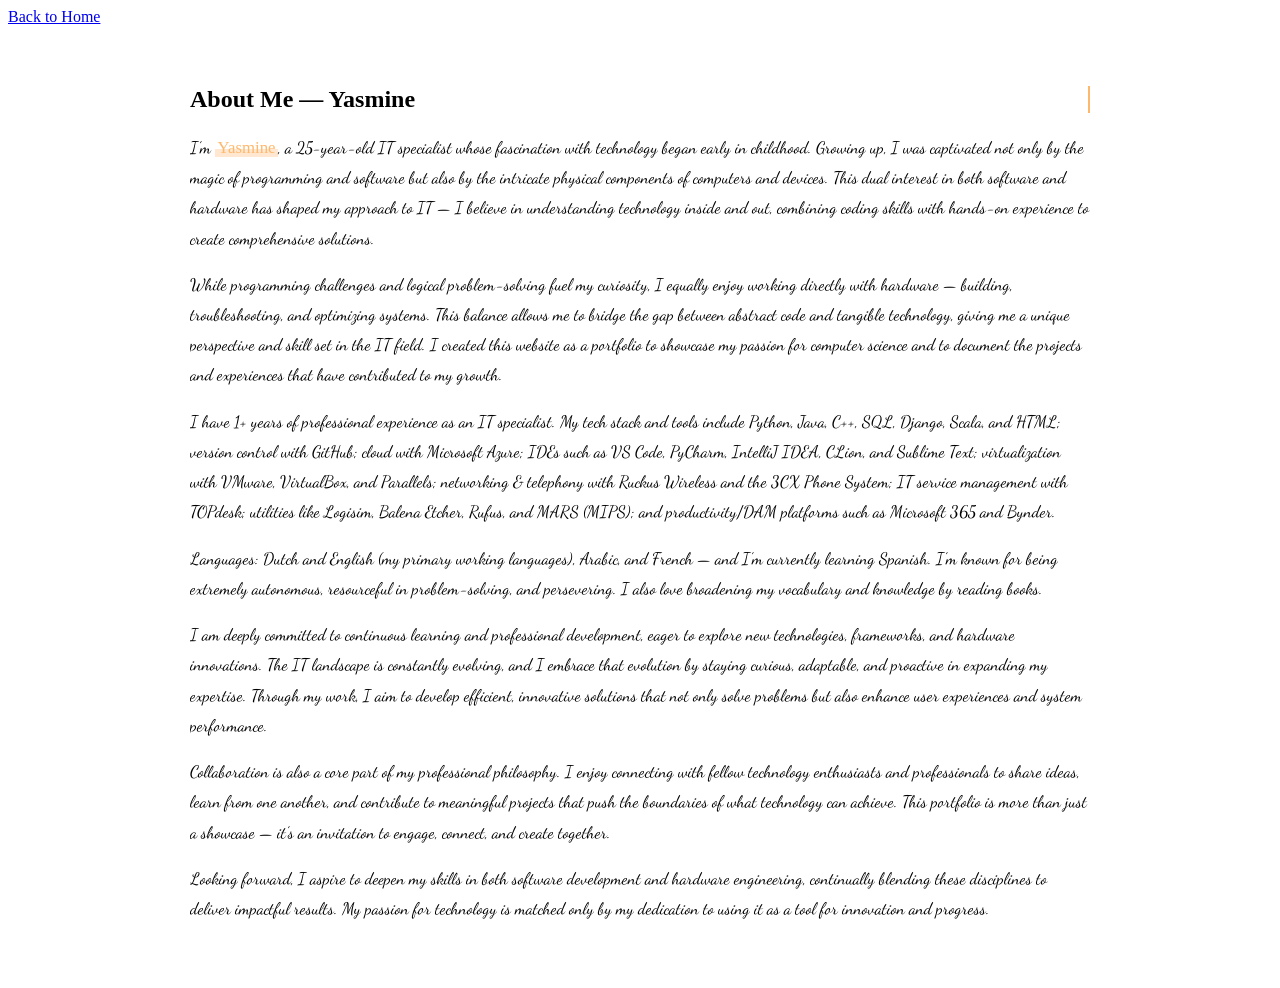
==== about.html @ 825f8945 "Add files via upload" ====
<!DOCTYPE HTML>
<html lang="en">
<head>
  <title>About Me - Yassarchive</title>
  <meta charset="utf-8" />
  <meta name="viewport" content="width=device-width, initial-scale=1" />
  <link rel="stylesheet" href="assets/css/main.css" />

  <!-- Quick enhancement styles (can be moved into main.css) -->
  <style>
    :root{
      --white:#ffffff !important;
      --orange:#ffb86b !important;
      --text:#000000 !important;
    }

    /* Page fade-in */
    body{ opacity:0; transition:opacity .45s ease; background:var(--navy); color:var(--text); }
    body.ready{ opacity:1; }

    /* Back button hover polish */
    #header .button{
      transition: transform .18s ease, box-shadow .18s ease;
      border-color: rgba(255, 255, 255, 0.5);
    }
    #header .button:hover{
      transform: translateY(-2px);
      box-shadow: 0 10px 24px rgba(0,0,0,.25), 0 0 0 1px rgba(255, 255, 255, 0.25) inset;
    }

    /* Section glow accents */
    #about.section-glow{ position:relative; overflow:hidden; }
    #about.section-glow::before,
    #about.section-glow::after{
      content:"";
      position:absolute; border-radius:50%; filter: blur(90px); pointer-events:none;
    }
    #about.section-glow::before{
      width:420px; height:420px; top:-140px; right:-140px;
      background: radial-gradient(circle, rgba(255,122,0,.35), transparent 60%);
    }
    #about.section-glow::after{
      width:360px; height:360px; bottom:-160px; left:-160px;
      background: radial-gradient(circle, rgba(28,42,87,.45), transparent 60%);
    }

    /* Typewriter title */
    h1.type {
      color: var(--text); /* make text white */
      font-family: "Times New Roman", serif;
      font-weight: 700;
      white-space: nowrap; overflow: hidden;
      border-right: 2px solid var(--orange);
    }
    @keyframes caret { 50% { border-color: transparent; } }
    h1.type.caret { animation: caret 1s steps(1) infinite; }

    /* Scroll reveal */
    .reveal { opacity:0; transform: translateY(14px); transition: opacity .6s ease, transform .6s ease; }
    .reveal.in { opacity:1; transform: none; }

    /* Nice readable width + spacing */
    #main{ padding: 2.5rem 1.25rem; }
    #about{ max-width: 900px; margin: 0 auto; }
    #about p{ line-height: 1.8; font-size: 1.05rem; margin: 1rem 0; }

    /* Handwritten highlight option */
    .mark {
      font-family: "Homemade Apple", "Caveat", cursive;
      color: var(--orange);
      background: linear-gradient(transparent 60%, rgba(255,122,0,.18) 60%);
      padding: 0 .15em;
    }

    /* Remove any template background/shape only on the About section */
    #about { background: none !important; }
    #about::before,
    #about::after { content: none !important; }

    /* Remove any template background/shape from the main container on this page */
    #main { background: none !important; }
    #main::before,
    #main::after { content: none !important; }

    /* Respect reduced motion */
    @media (prefers-reduced-motion: reduce){
      body{ transition:none !important; }
      .reveal{ transition:none !important; transform:none !important; opacity:1 !important; }
      h1.type{ border-right: none !important; }
    }
  </style>
</head>
<body>

  <header id="header">
    <div class="inner">
      <a href="index.html" class="button">Back to Home</a>
    </div>
  </header>

  <main id="main">
    <section id="about" class="section-glow">
      <!-- Typewriter title; text typed via JS -->
      <h1 class="type caret" id="typeTarget" aria-label="About Me — Yasmine"></h1>

      <!-- Content -->
      <link href="https://fonts.googleapis.com/css2?family=Dancing+Script&display=swap" rel="stylesheet">
      <style>
  .reveal {
    font-family: 'Dancing Script', cursive;
  }
      </style>
      <p class="reveal">I’m <span class="mark">Yasmine</span>, a 25-year-old IT specialist whose fascination with technology began early in childhood. Growing up, I was captivated not only by the magic of programming and software but also by the intricate physical components of computers and devices. This dual interest in both software and hardware has shaped my approach to IT — I believe in understanding technology inside and out, combining coding skills with hands-on experience to create comprehensive solutions.</p>

      <p class="reveal">While programming challenges and logical problem-solving fuel my curiosity, I equally enjoy working directly with hardware — building, troubleshooting, and optimizing systems. This balance allows me to bridge the gap between abstract code and tangible technology, giving me a unique perspective and skill set in the IT field. I created this website as a portfolio to showcase my passion for computer science and to document the projects and experiences that have contributed to my growth.</p>

      <p class="reveal">I have 1+ years of professional experience as an IT specialist. My tech stack and tools include Python, Java, C++, SQL, Django, Scala, and HTML; version control with GitHub; cloud with Microsoft Azure; IDEs such as VS Code, PyCharm, IntelliJ IDEA, CLion, and Sublime Text; virtualization with VMware, VirtualBox, and Parallels; networking &amp; telephony with Ruckus Wireless and the 3CX Phone System; IT service management with TOPdesk; utilities like Logisim, Balena Etcher, Rufus, and MARS (MIPS); and productivity/DAM platforms such as Microsoft 365 and Bynder.</p>

      <p class="reveal">Languages: Dutch and English (my primary working languages), Arabic, and French — and I’m currently learning Spanish. I’m known for being extremely autonomous, resourceful in problem-solving, and persevering. I also love broadening my vocabulary and knowledge by reading books.</p>

      <p class="reveal">I am deeply committed to continuous learning and professional development, eager to explore new technologies, frameworks, and hardware innovations. The IT landscape is constantly evolving, and I embrace that evolution by staying curious, adaptable, and proactive in expanding my expertise. Through my work, I aim to develop efficient, innovative solutions that not only solve problems but also enhance user experiences and system performance.</p>

      <p class="reveal">Collaboration is also a core part of my professional philosophy. I enjoy connecting with fellow technology enthusiasts and professionals to share ideas, learn from one another, and contribute to meaningful projects that push the boundaries of what technology can achieve. This portfolio is more than just a showcase — it’s an invitation to engage, connect, and create together.</p>

      <p class="reveal">Looking forward, I aspire to deepen my skills in both software development and hardware engineering, continually blending these disciplines to deliver impactful results. My passion for technology is matched only by my dedication to using it as a tool for innovation and progress.</p>
    </section>
  </main>

  <!-- Tiny, dependency-free JS -->
  <script>
    // Page fade-in
    window.addEventListener('load', ()=> document.body.classList.add('ready'));

    // Typewriter effect for H1
    (function(){
      const text = "About Me — Yasmine";
      const el = document.getElementById('typeTarget');
      let i = 0;
      function type(){
        el.textContent = text.slice(0, ++i);
        if(i < text.length) setTimeout(type, 60);
        else el.classList.add('caret'); // keep blinking caret
      }
      type();
    })();

    // Scroll reveal for paragraphs
    const io = new IntersectionObserver((entries)=>{
      entries.forEach(e=>{
        if(e.isIntersecting){
          e.target.classList.add('in');
          io.unobserve(e.target);
        }
      });
    }, { threshold: 0.12 });
    document.querySelectorAll('.reveal').forEach(el=> io.observe(el));
  </script>
</body>
</html>
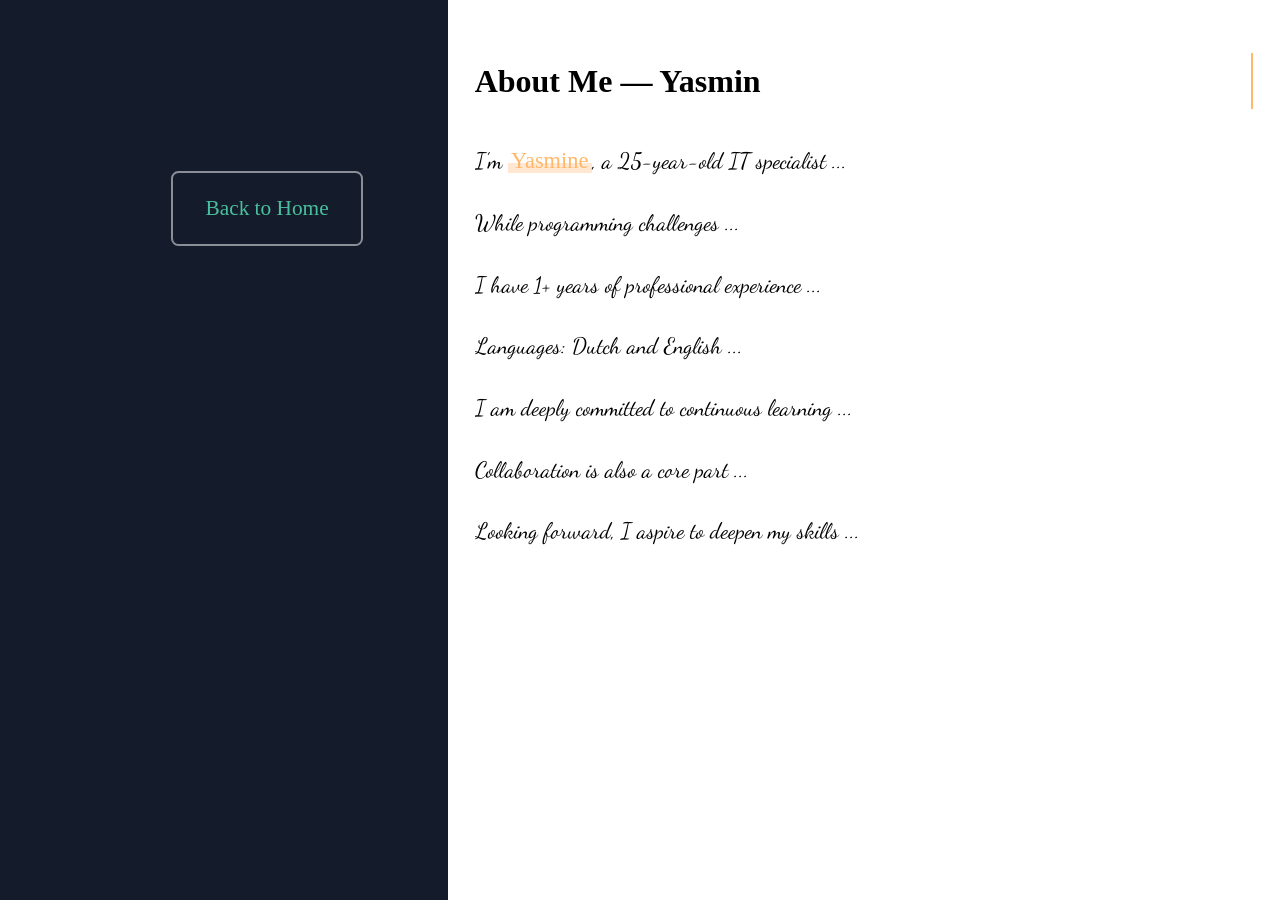
==== commit 6d6537e8: "Update about.html" ====
--- a/about.html
+++ b/about.html
@@ -6,7 +6,7 @@
   <meta name="viewport" content="width=device-width, initial-scale=1" />
   <link rel="stylesheet" href="assets/css/main.css" />
 
-  <!-- Quick enhancement styles (can be moved into main.css) -->
+  <!-- Inline CSS: extra effecten specifiek voor deze pagina -->
   <style>
     :root{
       --white:#ffffff !important;
@@ -14,57 +14,108 @@
       --text:#000000 !important;
     }
 
-    /* Page fade-in */
-    body{ opacity:0; transition:opacity .45s ease; background:var(--navy); color:var(--text); }
+    /* Fade-in effect van de hele pagina bij load */
+    body{
+      opacity:0;
+      transition:opacity .45s ease;
+      background:var(--navy);
+      color:var(--text);
+    }
     body.ready{ opacity:1; }
 
-    /* Back button hover polish */
+    /* Styling voor de "Back to Home" knop */
     #header .button{
       transition: transform .18s ease, box-shadow .18s ease;
       border-color: rgba(255, 255, 255, 0.5);
     }
+
+    /* Hover effect op knop → licht omhoog + schaduw */
     #header .button:hover{
       transform: translateY(-2px);
       box-shadow: 0 10px 24px rgba(0,0,0,.25), 0 0 0 1px rgba(255, 255, 255, 0.25) inset;
     }
 
-    /* Section glow accents */
+    /* Visuele "glow" achtergrond effecten in About sectie */
     #about.section-glow{ position:relative; overflow:hidden; }
+
     #about.section-glow::before,
     #about.section-glow::after{
       content:"";
-      position:absolute; border-radius:50%; filter: blur(90px); pointer-events:none;
-    }
+      position:absolute;
+      border-radius:50%;
+      filter: blur(90px);
+      pointer-events:none;
+    }
+
+    /* Boven rechts glow accent */
     #about.section-glow::before{
-      width:420px; height:420px; top:-140px; right:-140px;
+      width:420px;
+      height:420px;
+      top:-140px;
+      right:-140px;
       background: radial-gradient(circle, rgba(255,122,0,.35), transparent 60%);
     }
+
+    /* Onder links glow accent */
     #about.section-glow::after{
-      width:360px; height:360px; bottom:-160px; left:-160px;
+      width:360px;
+      height:360px;
+      bottom:-160px;
+      left:-160px;
       background: radial-gradient(circle, rgba(28,42,87,.45), transparent 60%);
     }
 
-    /* Typewriter title */
+    /* Typewriter titel styling */
     h1.type {
-      color: var(--text); /* make text white */
+      color: var(--text);
       font-family: "Times New Roman", serif;
       font-weight: 700;
-      white-space: nowrap; overflow: hidden;
-      border-right: 2px solid var(--orange);
-    }
-    @keyframes caret { 50% { border-color: transparent; } }
-    h1.type.caret { animation: caret 1s steps(1) infinite; }
-
-    /* Scroll reveal */
-    .reveal { opacity:0; transform: translateY(14px); transition: opacity .6s ease, transform .6s ease; }
-    .reveal.in { opacity:1; transform: none; }
-
-    /* Nice readable width + spacing */
-    #main{ padding: 2.5rem 1.25rem; }
-    #about{ max-width: 900px; margin: 0 auto; }
-    #about p{ line-height: 1.8; font-size: 1.05rem; margin: 1rem 0; }
-
-    /* Handwritten highlight option */
+      white-space: nowrap;
+      overflow: hidden;
+      border-right: 2px solid var(--orange); /* cursor effect */
+    }
+
+    /* Knipperende cursor animatie */
+    @keyframes caret {
+      50% { border-color: transparent; }
+    }
+
+    h1.type.caret {
+      animation: caret 1s steps(1) infinite;
+    }
+
+    /* Scroll reveal animatie (fade + omhoog komen) */
+    .reveal {
+      opacity:0;
+      transform: translateY(14px);
+      transition: opacity .6s ease, transform .6s ease;
+    }
+
+    /* Wanneer element zichtbaar wordt in viewport */
+    .reveal.in {
+      opacity:1;
+      transform: none;
+    }
+
+    /* Layout van main content (ruimte rondom tekst) */
+    #main{
+      padding: 2.5rem 1.25rem;
+    }
+
+    /* Breedte beperking zodat tekst leesbaar blijft */
+    #about{
+      max-width: 900px;
+      margin: 0 auto;
+    }
+
+    /* Tekst styling voor betere leesbaarheid */
+    #about p{
+      line-height: 1.8;
+      font-size: 1.05rem;
+      margin: 1rem 0;
+    }
+
+    /* Highlight stijl (handwritten effect accent woord) */
     .mark {
       font-family: "Homemade Apple", "Caveat", cursive;
       color: var(--orange);
@@ -72,17 +123,17 @@
       padding: 0 .15em;
     }
 
-    /* Remove any template background/shape only on the About section */
+    /* Verwijdert standaard template achtergrond van About sectie */
     #about { background: none !important; }
     #about::before,
     #about::after { content: none !important; }
 
-    /* Remove any template background/shape from the main container on this page */
+    /* Verwijdert template styling van main container */
     #main { background: none !important; }
     #main::before,
     #main::after { content: none !important; }
 
-    /* Respect reduced motion */
+    /* Respecteert gebruikers die minder animaties willen */
     @media (prefers-reduced-motion: reduce){
       body{ transition:none !important; }
       .reveal{ transition:none !important; transform:none !important; opacity:1 !important; }
@@ -90,61 +141,73 @@
     }
   </style>
 </head>
+
 <body>
 
+  <!-- Header met back knop -->
   <header id="header">
     <div class="inner">
       <a href="index.html" class="button">Back to Home</a>
     </div>
   </header>
 
+  <!-- Hoofdcontent van de pagina -->
   <main id="main">
     <section id="about" class="section-glow">
-      <!-- Typewriter title; text typed via JS -->
+
+      <!-- Titel met typewriter effect -->
       <h1 class="type caret" id="typeTarget" aria-label="About Me — Yasmine"></h1>
 
-      <!-- Content -->
+      <!-- Google font specifiek voor script/handwriting stijl -->
       <link href="https://fonts.googleapis.com/css2?family=Dancing+Script&display=swap" rel="stylesheet">
+
       <style>
-  .reveal {
-    font-family: 'Dancing Script', cursive;
-  }
+        /* Past handwritten font toe op alle reveal teksten */
+        .reveal {
+          font-family: 'Dancing Script', cursive;
+        }
       </style>
-      <p class="reveal">I’m <span class="mark">Yasmine</span>, a 25-year-old IT specialist whose fascination with technology began early in childhood. Growing up, I was captivated not only by the magic of programming and software but also by the intricate physical components of computers and devices. This dual interest in both software and hardware has shaped my approach to IT — I believe in understanding technology inside and out, combining coding skills with hands-on experience to create comprehensive solutions.</p>
-
-      <p class="reveal">While programming challenges and logical problem-solving fuel my curiosity, I equally enjoy working directly with hardware — building, troubleshooting, and optimizing systems. This balance allows me to bridge the gap between abstract code and tangible technology, giving me a unique perspective and skill set in the IT field. I created this website as a portfolio to showcase my passion for computer science and to document the projects and experiences that have contributed to my growth.</p>
-
-      <p class="reveal">I have 1+ years of professional experience as an IT specialist. My tech stack and tools include Python, Java, C++, SQL, Django, Scala, and HTML; version control with GitHub; cloud with Microsoft Azure; IDEs such as VS Code, PyCharm, IntelliJ IDEA, CLion, and Sublime Text; virtualization with VMware, VirtualBox, and Parallels; networking &amp; telephony with Ruckus Wireless and the 3CX Phone System; IT service management with TOPdesk; utilities like Logisim, Balena Etcher, Rufus, and MARS (MIPS); and productivity/DAM platforms such as Microsoft 365 and Bynder.</p>
-
-      <p class="reveal">Languages: Dutch and English (my primary working languages), Arabic, and French — and I’m currently learning Spanish. I’m known for being extremely autonomous, resourceful in problem-solving, and persevering. I also love broadening my vocabulary and knowledge by reading books.</p>
-
-      <p class="reveal">I am deeply committed to continuous learning and professional development, eager to explore new technologies, frameworks, and hardware innovations. The IT landscape is constantly evolving, and I embrace that evolution by staying curious, adaptable, and proactive in expanding my expertise. Through my work, I aim to develop efficient, innovative solutions that not only solve problems but also enhance user experiences and system performance.</p>
-
-      <p class="reveal">Collaboration is also a core part of my professional philosophy. I enjoy connecting with fellow technology enthusiasts and professionals to share ideas, learn from one another, and contribute to meaningful projects that push the boundaries of what technology can achieve. This portfolio is more than just a showcase — it’s an invitation to engage, connect, and create together.</p>
-
-      <p class="reveal">Looking forward, I aspire to deepen my skills in both software development and hardware engineering, continually blending these disciplines to deliver impactful results. My passion for technology is matched only by my dedication to using it as a tool for innovation and progress.</p>
+
+      <!-- Paragrafen met scroll reveal effect -->
+      <p class="reveal">I’m <span class="mark">Yasmine</span>, a 25-year-old IT specialist ...</p>
+
+      <p class="reveal">While programming challenges ...</p>
+
+      <p class="reveal">I have 1+ years of professional experience ...</p>
+
+      <p class="reveal">Languages: Dutch and English ...</p>
+
+      <p class="reveal">I am deeply committed to continuous learning ...</p>
+
+      <p class="reveal">Collaboration is also a core part ...</p>
+
+      <p class="reveal">Looking forward, I aspire to deepen my skills ...</p>
+
     </section>
   </main>
 
-  <!-- Tiny, dependency-free JS -->
+  <!-- JavaScript functionaliteit -->
   <script>
-    // Page fade-in
+
+    // Zodra pagina geladen is → fade-in activeren
     window.addEventListener('load', ()=> document.body.classList.add('ready'));
 
-    // Typewriter effect for H1
+    // Typewriter effect voor titel
     (function(){
       const text = "About Me — Yasmine";
       const el = document.getElementById('typeTarget');
       let i = 0;
+
       function type(){
         el.textContent = text.slice(0, ++i);
         if(i < text.length) setTimeout(type, 60);
-        else el.classList.add('caret'); // keep blinking caret
+        else el.classList.add('caret'); // cursor blijft knipperen
       }
+
       type();
     })();
 
-    // Scroll reveal for paragraphs
+    // Scroll animatie: elementen verschijnen wanneer je scrolt
     const io = new IntersectionObserver((entries)=>{
       entries.forEach(e=>{
         if(e.isIntersecting){
@@ -153,20 +216,10 @@
         }
       });
     }, { threshold: 0.12 });
+
     document.querySelectorAll('.reveal').forEach(el=> io.observe(el));
+
   </script>
+
 </body>
 </html>
-
-
-
-
-
-
-
-
-
-
-
-
-
--- a/assets/css/main.css
+++ b/assets/css/main.css
@@ -0,0 +1,210 @@
+:root {
+  --font: "Times New Roman", Times, serif;
+  --text: #a2a2a2;
+  --heading: #787878;
+  --accent: #49bf9d;
+  --bg: #ffffff;
+  --border: #efefef;
+}
+
+*,
+*::before,
+*::after {
+  box-sizing: border-box;
+  font-family: var(--font);
+}
+
+html, body {
+  margin: 0;
+  padding: 0;
+  background: var(--bg);
+  color: var(--text);
+  font-size: 16pt;
+  line-height: 1.75;
+  -webkit-text-size-adjust: none;
+}
+
+/* reset */
+h1,h2,h3,h4,h5,h6,p,ul,ol,blockquote,figure {
+  margin: 0;
+  padding: 0;
+}
+
+ul, ol { list-style: none; }
+
+/* links */
+a {
+  color: var(--accent);
+  text-decoration: none;
+  border-bottom: 1px dotted;
+  transition: 0.2s;
+}
+a:hover {
+  border-bottom-color: transparent;
+}
+
+/* typography */
+h1,h2,h3,h4,h5,h6 {
+  color: var(--heading);
+  font-weight: 400;
+  margin-bottom: 1em;
+}
+
+p { margin-bottom: 2em; }
+
+/* =========================
+   LAYOUT
+========================= */
+
+.container {
+  width: 100%;
+  max-width: 1200px;
+  margin: 0 auto;
+  padding: 0 2em;
+}
+
+/* FIXED GRID */
+.row {
+  display: flex;
+  flex-wrap: wrap;
+  margin: -1.25em; /* replaces gap behavior properly */
+}
+
+/* IMPORTANT FIX: no flex:1 here */
+[class^="col-"] {
+  padding: 1.25em;
+  flex: 0 0 auto;
+}
+
+/* column widths */
+.col-1 { width: 8.333%; }
+.col-2 { width: 16.666%; }
+.col-3 { width: 25%; }
+.col-4 { width: 33.333%; }
+.col-5 { width: 41.666%; }
+.col-6 { width: 50%; }
+.col-7 { width: 58.333%; }
+.col-8 { width: 66.666%; }
+.col-9 { width: 75%; }
+.col-10 { width: 83.333%; }
+.col-11 { width: 91.666%; }
+.col-12 { width: 100%; }
+
+/* =========================
+   HEADER / MAIN LAYOUT
+========================= */
+
+#header {
+  position: fixed;
+  left: 0;
+  top: 0;
+  width: 35%;
+  height: 100%;
+  padding: 8em 4em;
+  background: #141c2c;
+  color: rgba(255,255,255,0.5);
+  text-align: right;
+  display: flex;
+  flex-direction: column;
+  justify-content: space-between;
+}
+
+#main {
+  margin-left: 35%;
+  padding: 8em 4em;
+  max-width: 54em;
+}
+
+/* forms */
+input, select, textarea {
+  width: 100%;
+  padding: 0.75em;
+  border: 2px solid transparent;
+  background: #f7f7f7;
+  border-radius: 0.35em;
+  font-family: inherit;
+}
+
+input:focus,
+select:focus,
+textarea:focus {
+  border-color: var(--accent);
+  outline: none;
+}
+
+/* buttons */
+.button,
+input[type="submit"] {
+  display: inline-block;
+  padding: 0.8em 1.5em;
+  border: 2px solid var(--border);
+  border-radius: 0.35em;
+  background: transparent;
+  cursor: pointer;
+  transition: 0.2s;
+}
+
+.button:hover {
+  border-color: var(--accent);
+  color: var(--accent);
+}
+
+.button.primary {
+  background: var(--accent);
+  color: white;
+  border-color: var(--accent);
+}
+
+/* images */
+.image img {
+  width: 150px;     
+  border-radius: 0.35em;
+  display: block;
+  margin-left: auto;  
+}
+
+#main .image img {
+  width: 100%;       
+}
+
+/* utilities */
+.text-center { text-align: center; }
+.text-right { text-align: right; }
+.mt-0 { margin-top: 0; }
+.mt-2 { margin-top: 2em; }
+
+/* responsive */
+/* responsive */
+@media (max-width: 980px) {
+  #header {
+    position: relative;
+    width: 100%;
+    text-align: center;
+  }
+
+  /* Centers the small profile image on mobile */
+  #header .image img {
+    margin: 0 auto;
+  }
+
+  #main {
+    margin: 0;
+    width: 100%;
+  }
+
+  .row {
+    flex-direction: column;
+  }
+
+  [class^="col-"] {
+    width: 100%;
+  }
+}
+
+@media (max-width: 736px) {
+  html { font-size: 14pt; }
+}
+
+@media (max-width: 480px) {
+  html { font-size: 13pt; }
+}
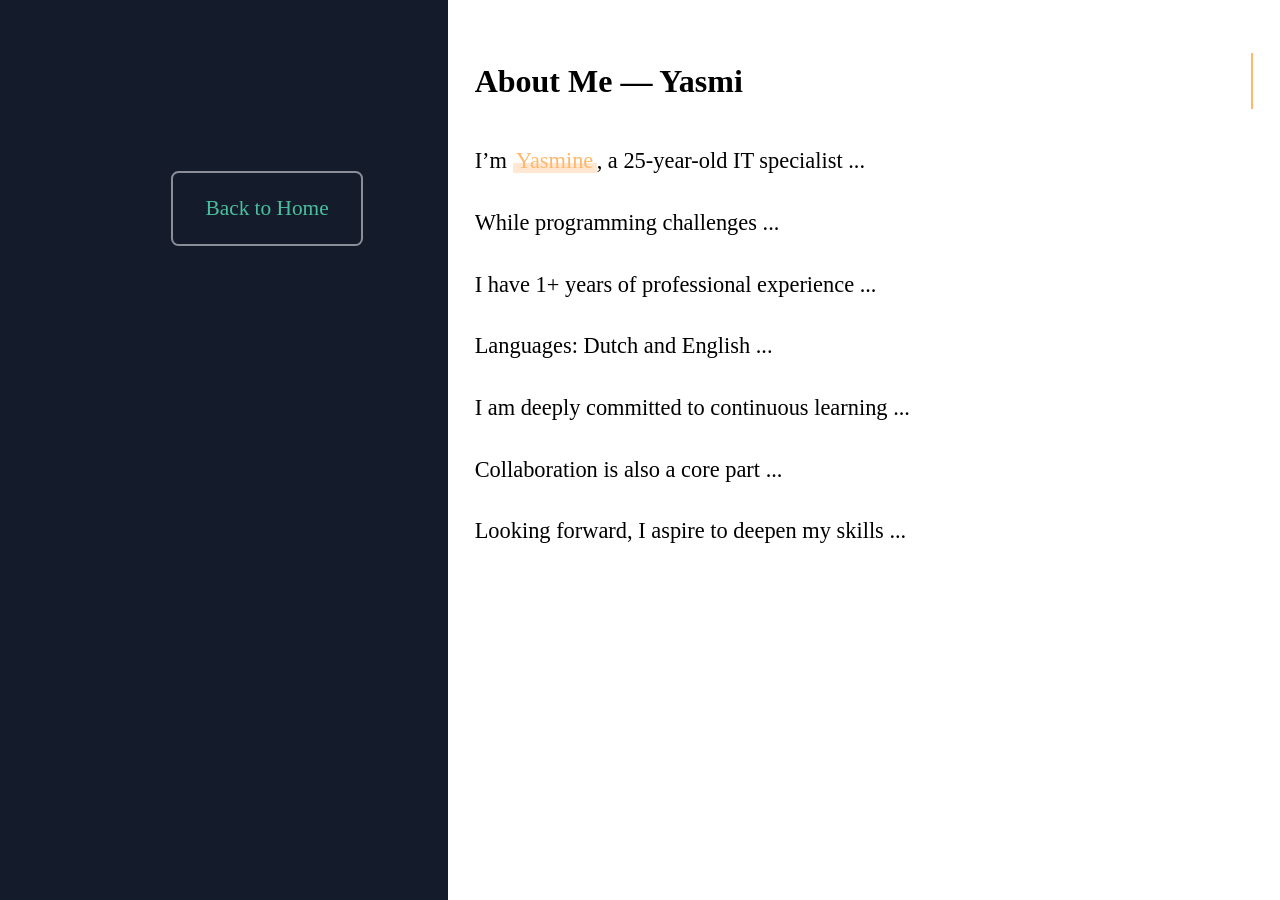
==== commit 68c553c4: "Update about.html" ====
--- a/about.html
+++ b/about.html
@@ -164,7 +164,7 @@
       <style>
         /* Past handwritten font toe op alle reveal teksten */
         .reveal {
-          font-family: 'Dancing Script', cursive;
+          font-family: 'Times New Roman,' Times, serif;
         }
       </style>
 
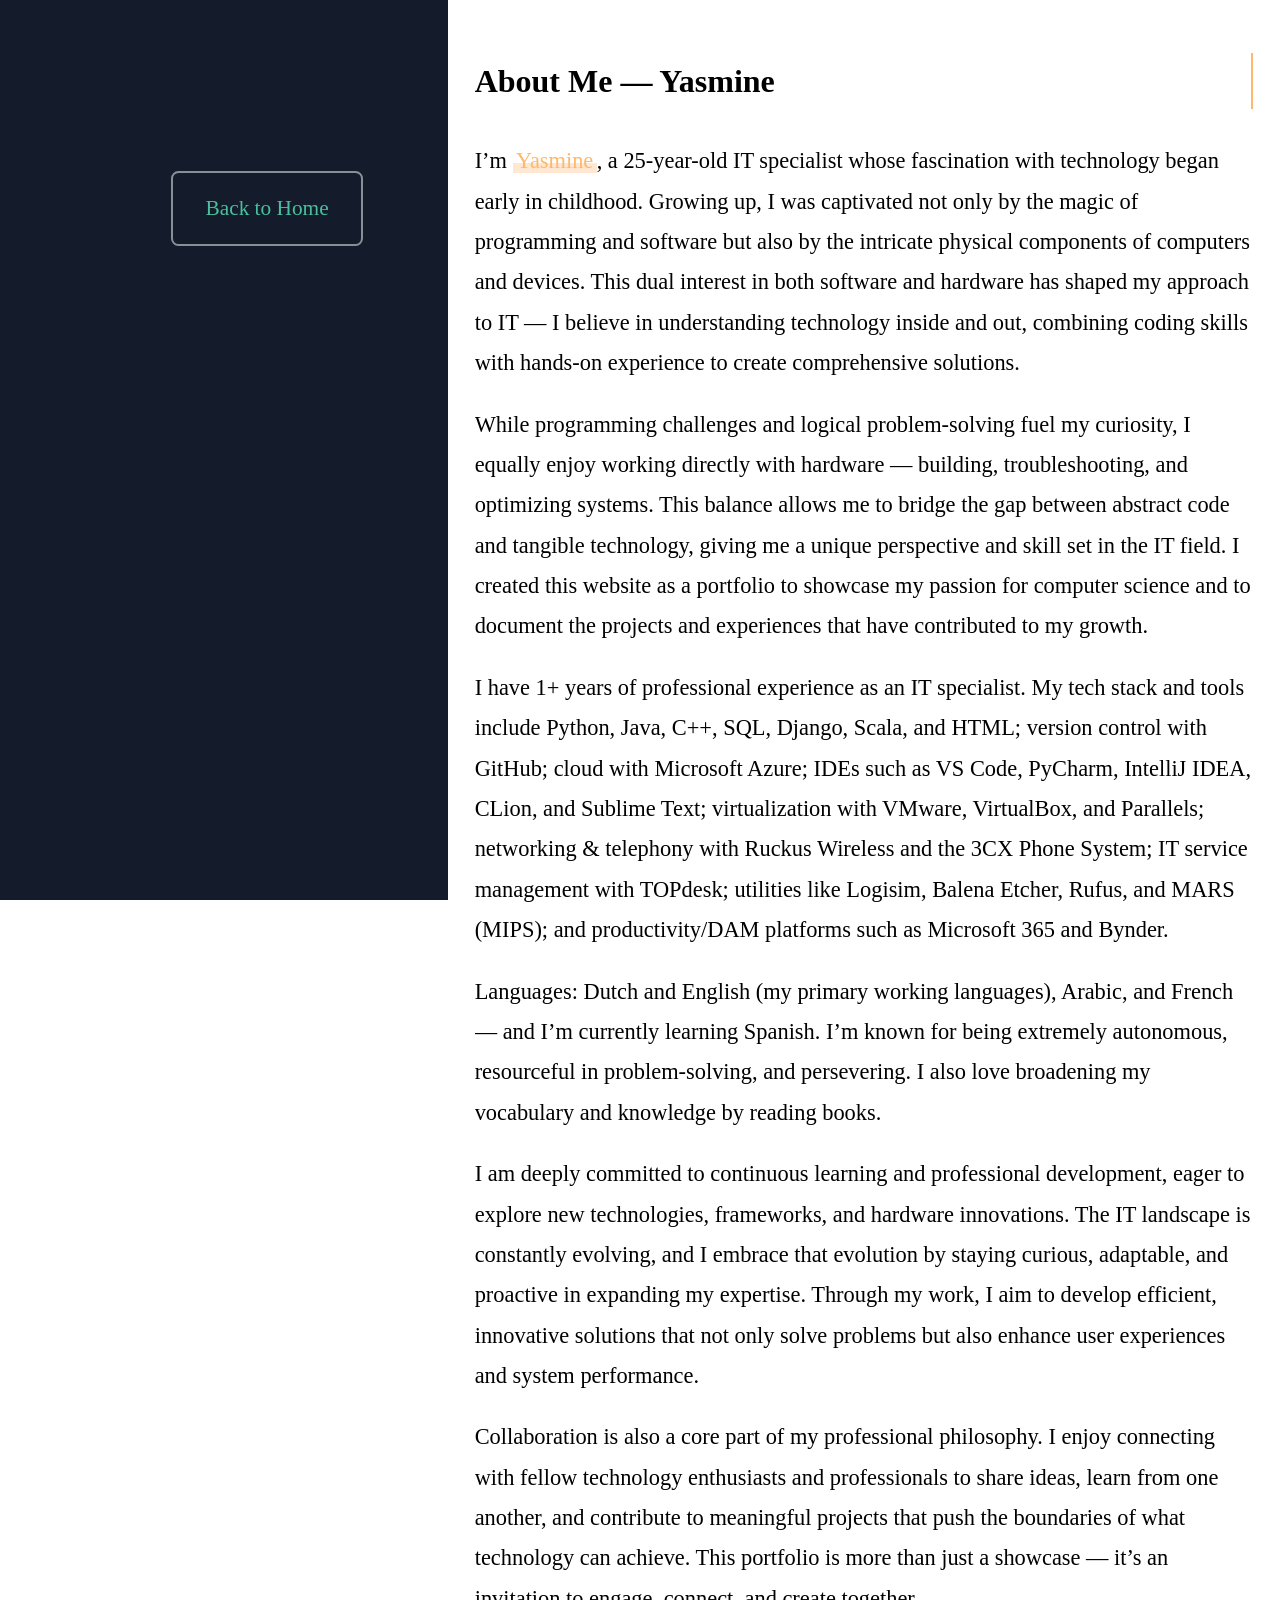
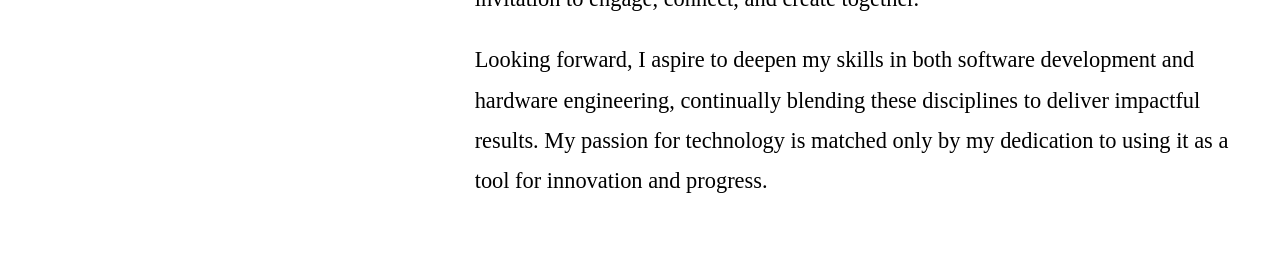
==== commit ffcd7c7f: "Update about.html" ====
--- a/about.html
+++ b/about.html
@@ -169,20 +169,19 @@
       </style>
 
       <!-- Paragrafen met scroll reveal effect -->
-      <p class="reveal">I’m <span class="mark">Yasmine</span>, a 25-year-old IT specialist ...</p>
-
-      <p class="reveal">While programming challenges ...</p>
-
-      <p class="reveal">I have 1+ years of professional experience ...</p>
-
-      <p class="reveal">Languages: Dutch and English ...</p>
-
-      <p class="reveal">I am deeply committed to continuous learning ...</p>
-
-      <p class="reveal">Collaboration is also a core part ...</p>
-
-      <p class="reveal">Looking forward, I aspire to deepen my skills ...</p>
-
+      <p class="reveal">I’m <span class="mark">Yasmine</span>, a 25-year-old IT specialist whose fascination with technology began early in childhood. Growing up, I was captivated not only by the magic of programming and software but also by the intricate physical components of computers and devices. This dual interest in both software and hardware has shaped my approach to IT — I believe in understanding technology inside and out, combining coding skills with hands-on experience to create comprehensive solutions.</p>
+
+      <p class="reveal">While programming challenges and logical problem-solving fuel my curiosity, I equally enjoy working directly with hardware — building, troubleshooting, and optimizing systems. This balance allows me to bridge the gap between abstract code and tangible technology, giving me a unique perspective and skill set in the IT field. I created this website as a portfolio to showcase my passion for computer science and to document the projects and experiences that have contributed to my growth.</p>
+
+      <p class="reveal">I have 1+ years of professional experience as an IT specialist. My tech stack and tools include Python, Java, C++, SQL, Django, Scala, and HTML; version control with GitHub; cloud with Microsoft Azure; IDEs such as VS Code, PyCharm, IntelliJ IDEA, CLion, and Sublime Text; virtualization with VMware, VirtualBox, and Parallels; networking &amp; telephony with Ruckus Wireless and the 3CX Phone System; IT service management with TOPdesk; utilities like Logisim, Balena Etcher, Rufus, and MARS (MIPS); and productivity/DAM platforms such as Microsoft 365 and Bynder.</p>
+
+      <p class="reveal">Languages: Dutch and English (my primary working languages), Arabic, and French — and I’m currently learning Spanish. I’m known for being extremely autonomous, resourceful in problem-solving, and persevering. I also love broadening my vocabulary and knowledge by reading books.</p>
+
+      <p class="reveal">I am deeply committed to continuous learning and professional development, eager to explore new technologies, frameworks, and hardware innovations. The IT landscape is constantly evolving, and I embrace that evolution by staying curious, adaptable, and proactive in expanding my expertise. Through my work, I aim to develop efficient, innovative solutions that not only solve problems but also enhance user experiences and system performance.</p>
+
+      <p class="reveal">Collaboration is also a core part of my professional philosophy. I enjoy connecting with fellow technology enthusiasts and professionals to share ideas, learn from one another, and contribute to meaningful projects that push the boundaries of what technology can achieve. This portfolio is more than just a showcase — it’s an invitation to engage, connect, and create together.</p>
+
+      <p class="reveal">Looking forward, I aspire to deepen my skills in both software development and hardware engineering, continually blending these disciplines to deliver impactful results. My passion for technology is matched only by my dedication to using it as a tool for innovation and progress.</p>
     </section>
   </main>
 
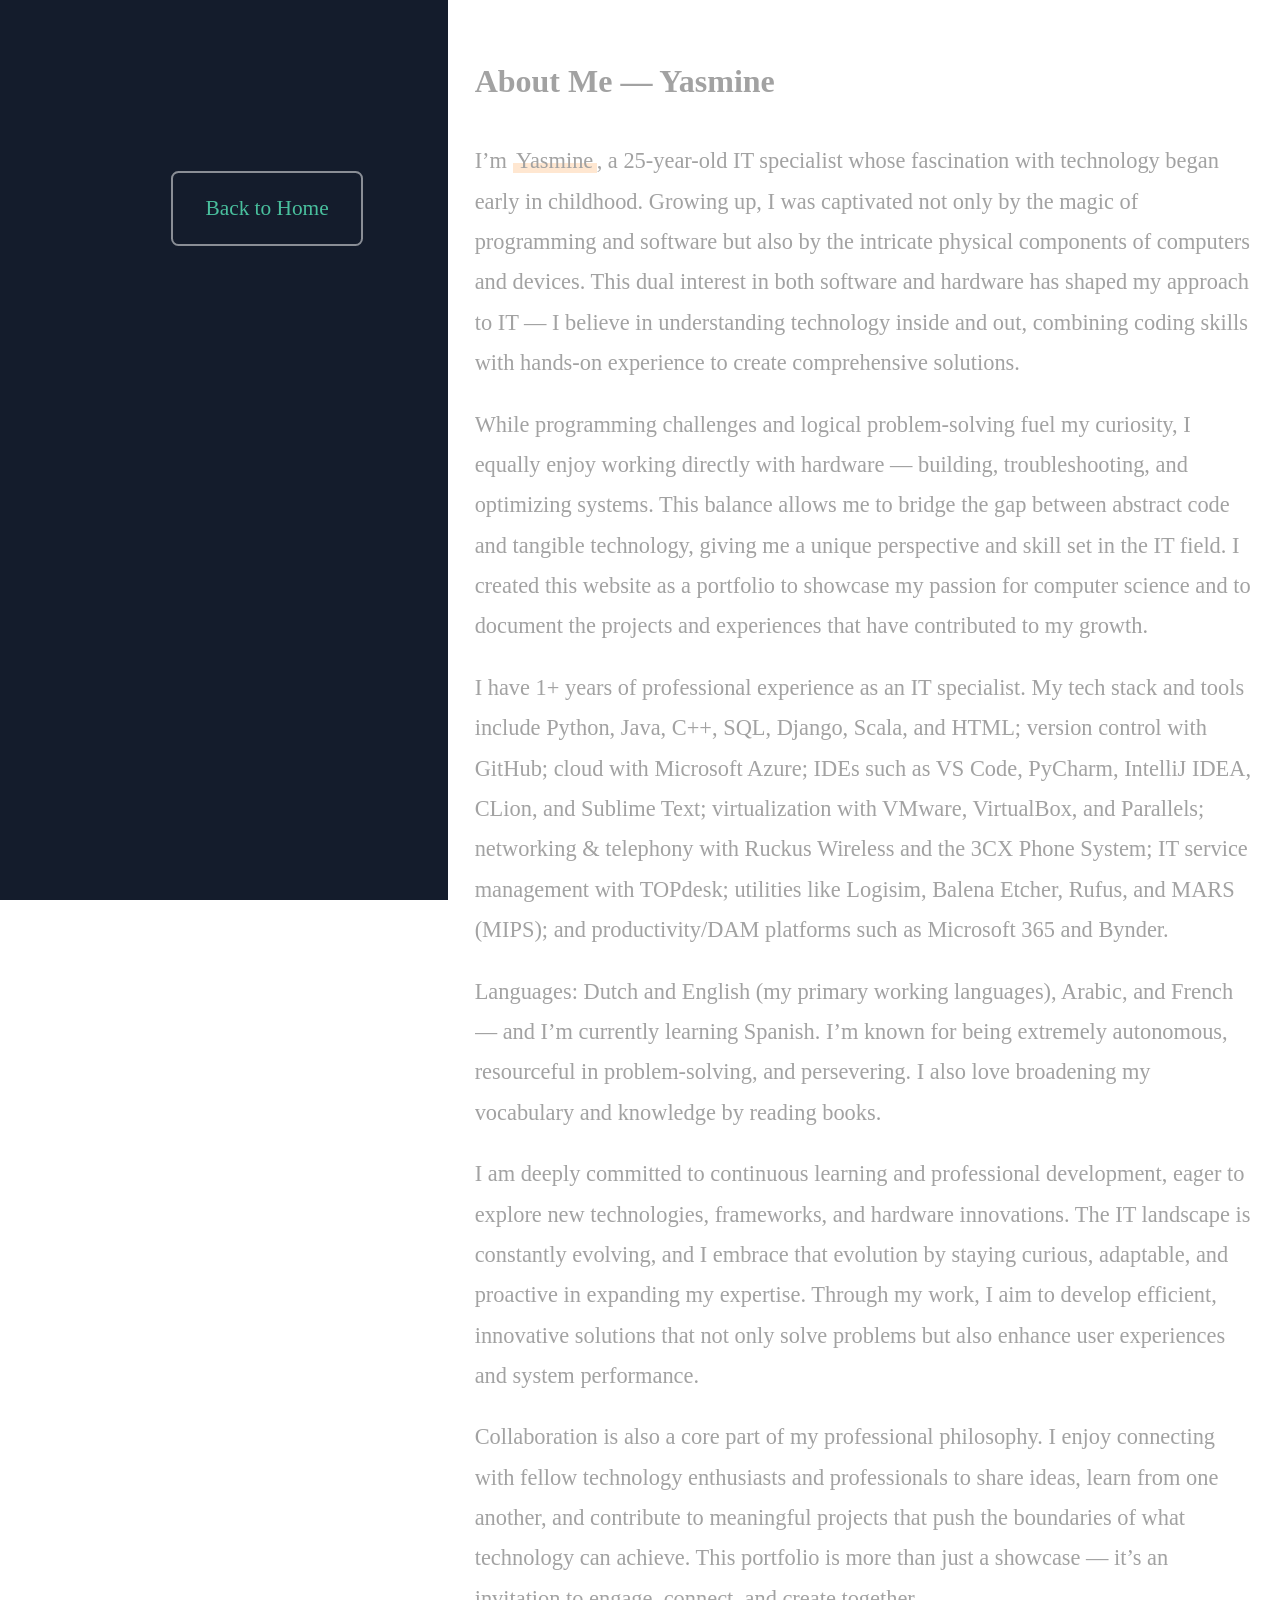
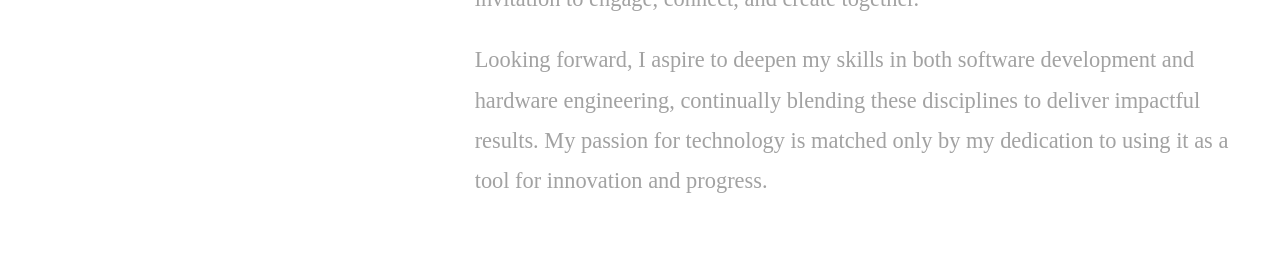
==== commit 7bda95e4: "Update about.html" ====
--- a/about.html
+++ b/about.html
@@ -8,12 +8,6 @@
 
   <!-- Inline CSS: extra effecten specifiek voor deze pagina -->
   <style>
-    :root{
-      --white:#ffffff !important;
-      --orange:#ffb86b !important;
-      --text:#000000 !important;
-    }
-
     /* Fade-in effect van de hele pagina bij load */
     body{
       opacity:0;
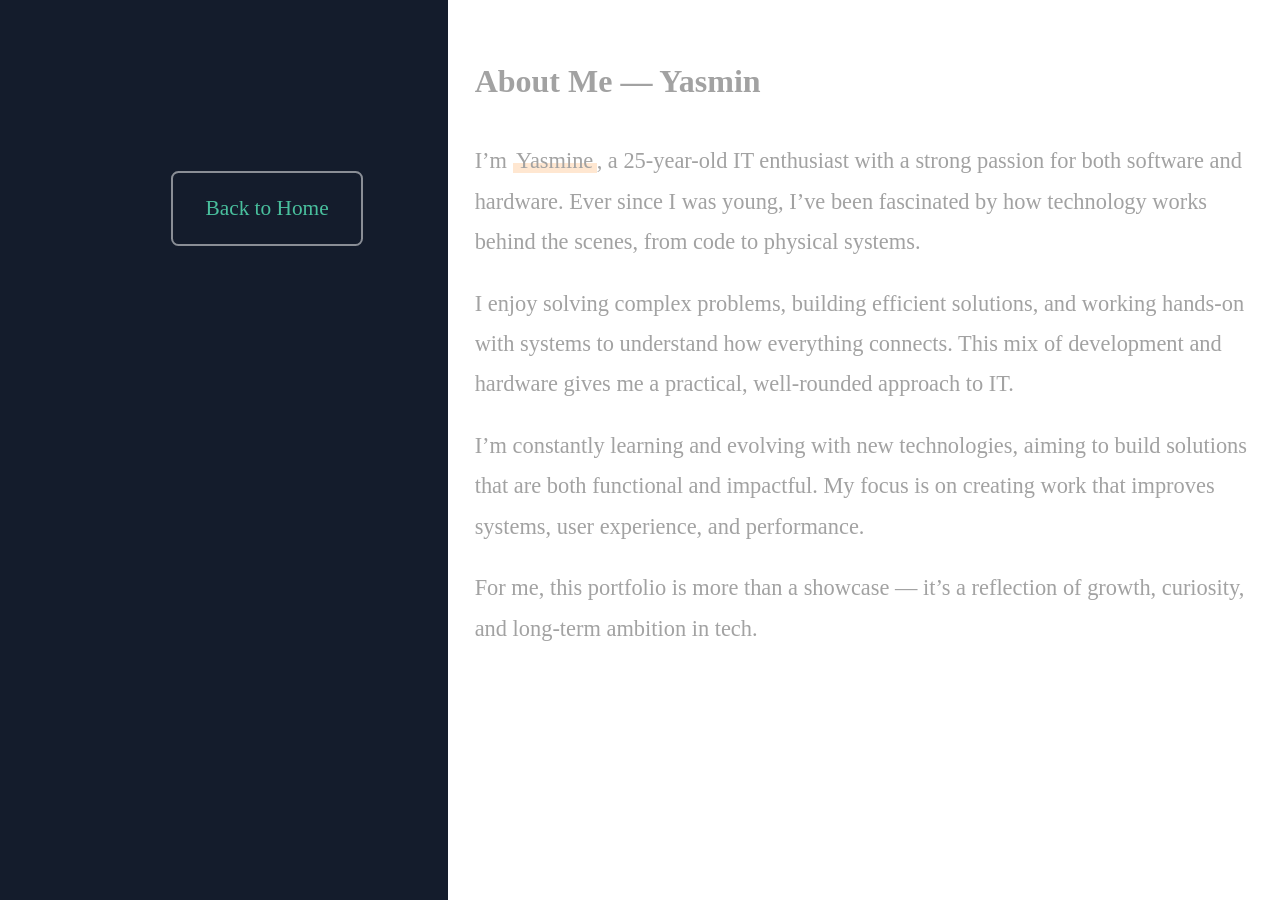
==== commit fad0229c: "Update about.html" ====
--- a/about.html
+++ b/about.html
@@ -163,19 +163,15 @@
       </style>
 
       <!-- Paragrafen met scroll reveal effect -->
-      <p class="reveal">I’m <span class="mark">Yasmine</span>, a 25-year-old IT specialist whose fascination with technology began early in childhood. Growing up, I was captivated not only by the magic of programming and software but also by the intricate physical components of computers and devices. This dual interest in both software and hardware has shaped my approach to IT — I believe in understanding technology inside and out, combining coding skills with hands-on experience to create comprehensive solutions.</p>
-
-      <p class="reveal">While programming challenges and logical problem-solving fuel my curiosity, I equally enjoy working directly with hardware — building, troubleshooting, and optimizing systems. This balance allows me to bridge the gap between abstract code and tangible technology, giving me a unique perspective and skill set in the IT field. I created this website as a portfolio to showcase my passion for computer science and to document the projects and experiences that have contributed to my growth.</p>
-
-      <p class="reveal">I have 1+ years of professional experience as an IT specialist. My tech stack and tools include Python, Java, C++, SQL, Django, Scala, and HTML; version control with GitHub; cloud with Microsoft Azure; IDEs such as VS Code, PyCharm, IntelliJ IDEA, CLion, and Sublime Text; virtualization with VMware, VirtualBox, and Parallels; networking &amp; telephony with Ruckus Wireless and the 3CX Phone System; IT service management with TOPdesk; utilities like Logisim, Balena Etcher, Rufus, and MARS (MIPS); and productivity/DAM platforms such as Microsoft 365 and Bynder.</p>
-
-      <p class="reveal">Languages: Dutch and English (my primary working languages), Arabic, and French — and I’m currently learning Spanish. I’m known for being extremely autonomous, resourceful in problem-solving, and persevering. I also love broadening my vocabulary and knowledge by reading books.</p>
-
-      <p class="reveal">I am deeply committed to continuous learning and professional development, eager to explore new technologies, frameworks, and hardware innovations. The IT landscape is constantly evolving, and I embrace that evolution by staying curious, adaptable, and proactive in expanding my expertise. Through my work, I aim to develop efficient, innovative solutions that not only solve problems but also enhance user experiences and system performance.</p>
-
-      <p class="reveal">Collaboration is also a core part of my professional philosophy. I enjoy connecting with fellow technology enthusiasts and professionals to share ideas, learn from one another, and contribute to meaningful projects that push the boundaries of what technology can achieve. This portfolio is more than just a showcase — it’s an invitation to engage, connect, and create together.</p>
-
-      <p class="reveal">Looking forward, I aspire to deepen my skills in both software development and hardware engineering, continually blending these disciplines to deliver impactful results. My passion for technology is matched only by my dedication to using it as a tool for innovation and progress.</p>
+      <p class="reveal">I’m <span class="mark">Yasmine</span>, a 25-year-old IT enthusiast with a strong passion for both software and hardware. Ever since I was young, I’ve been fascinated by how technology works behind the scenes, from code to physical systems. </p>
+
+      <p> I enjoy solving complex problems, building efficient solutions, and working hands-on with systems to understand how everything connects. This mix of development and hardware gives me a practical, well-rounded approach to IT. </p>
+
+      <p>  I’m constantly learning and evolving with new technologies, aiming to build solutions that are both functional and impactful. My focus is on creating work that improves systems, user experience, and performance. </p>
+
+      <p> For me, this portfolio is more than a showcase — it’s a reflection of growth, curiosity, and long-term ambition in tech. </p>
+
+      
     </section>
   </main>
 
